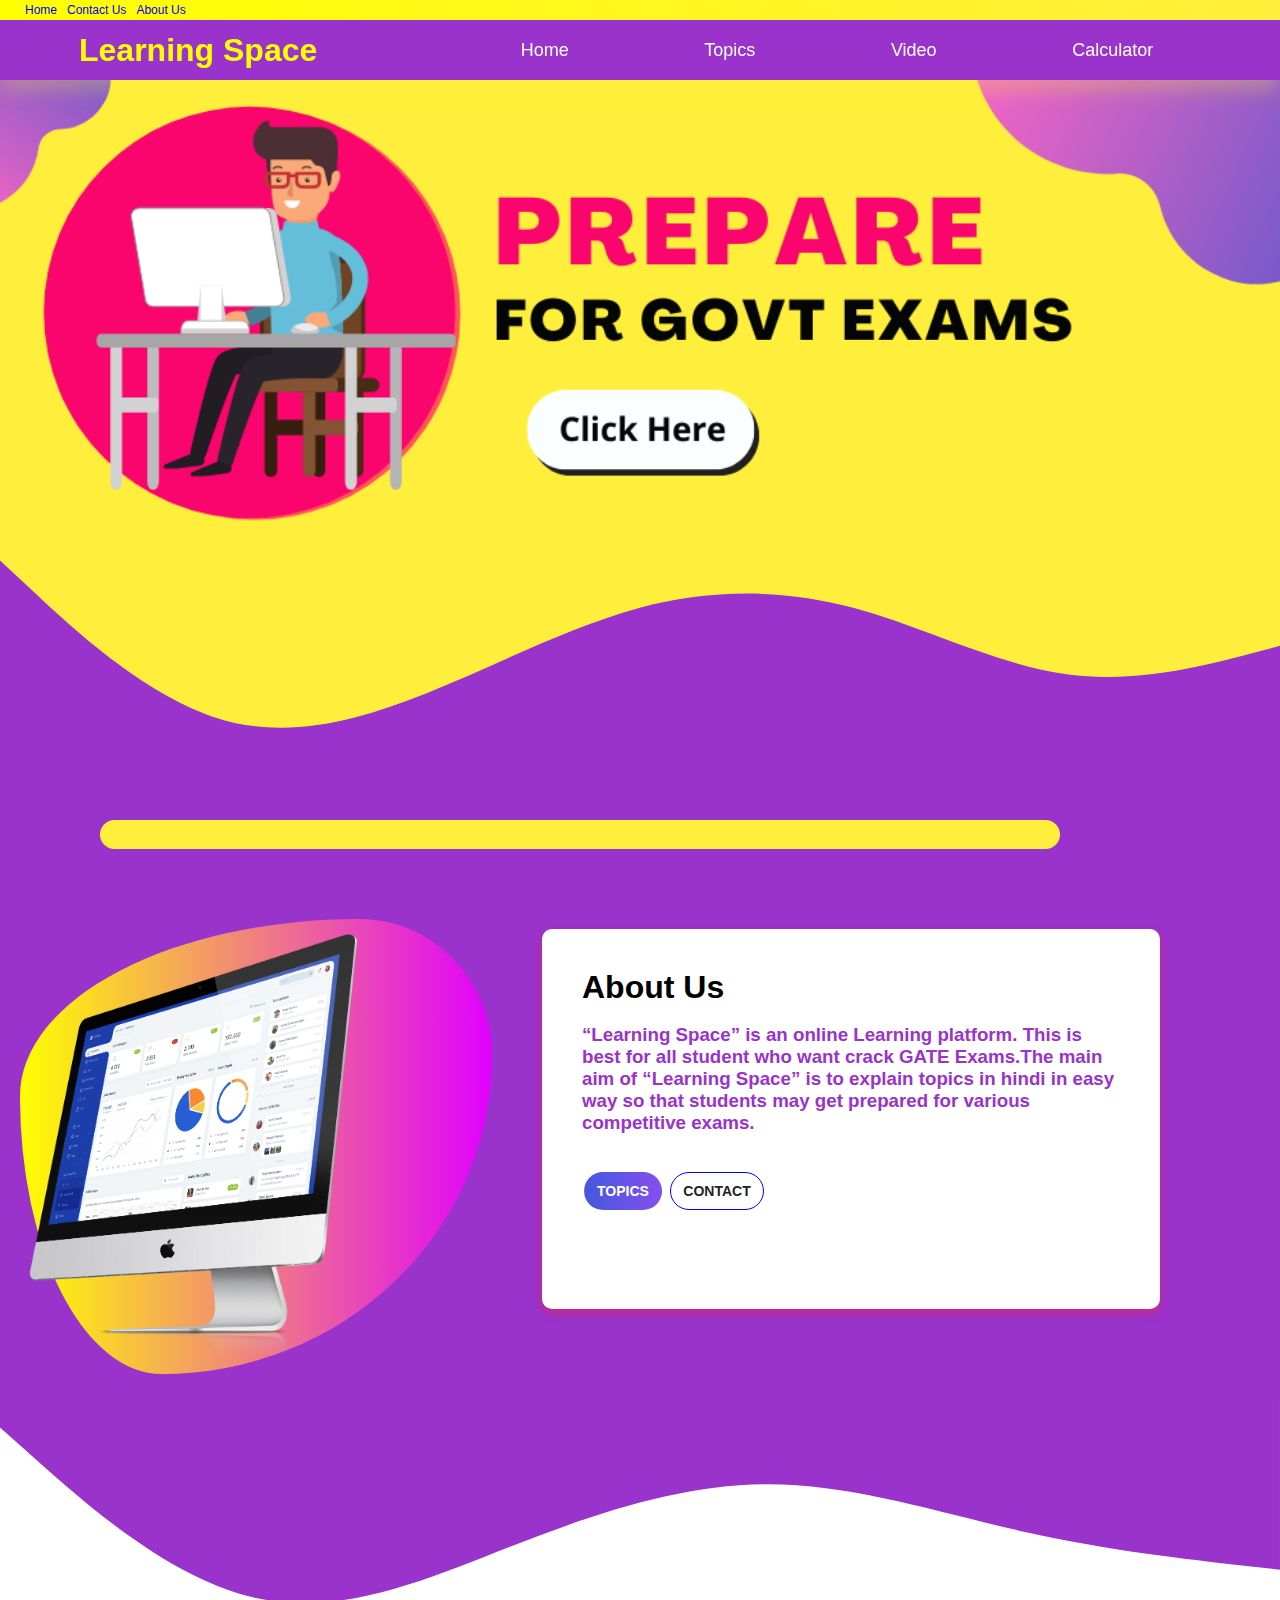
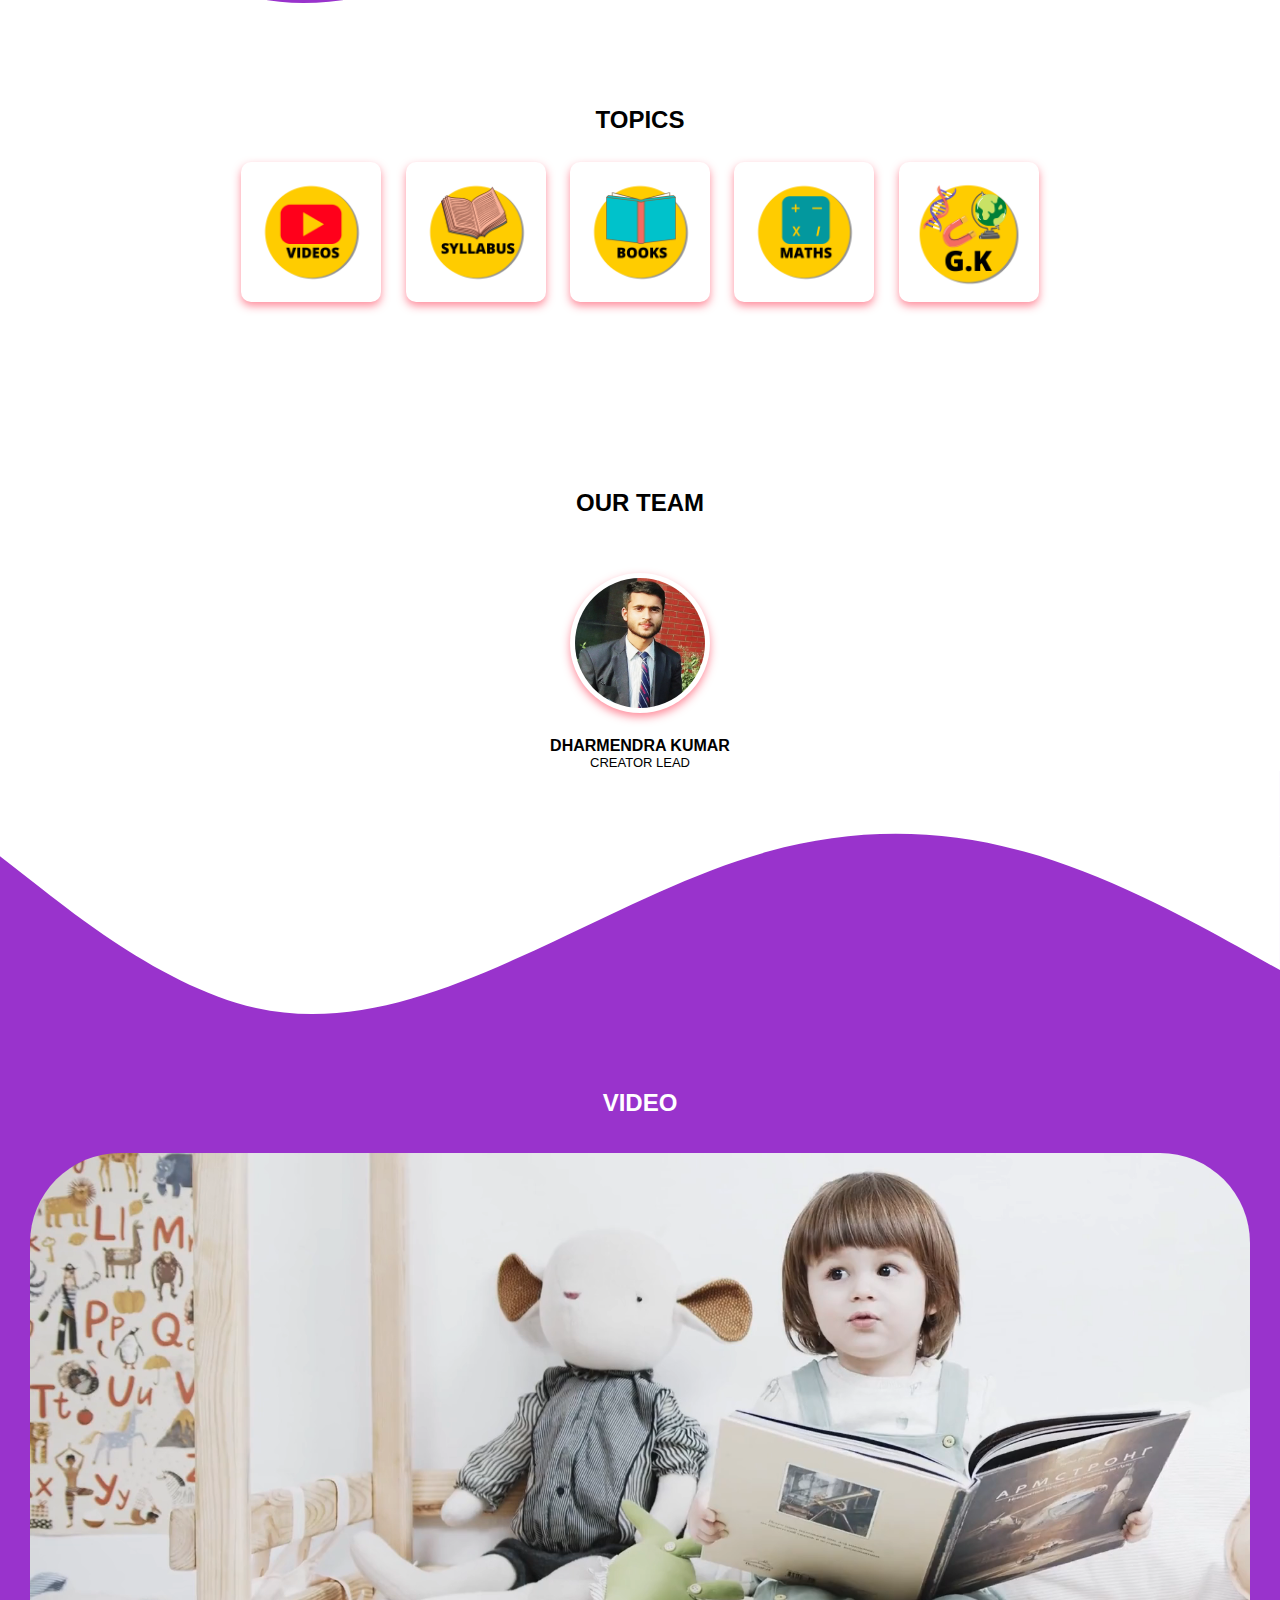
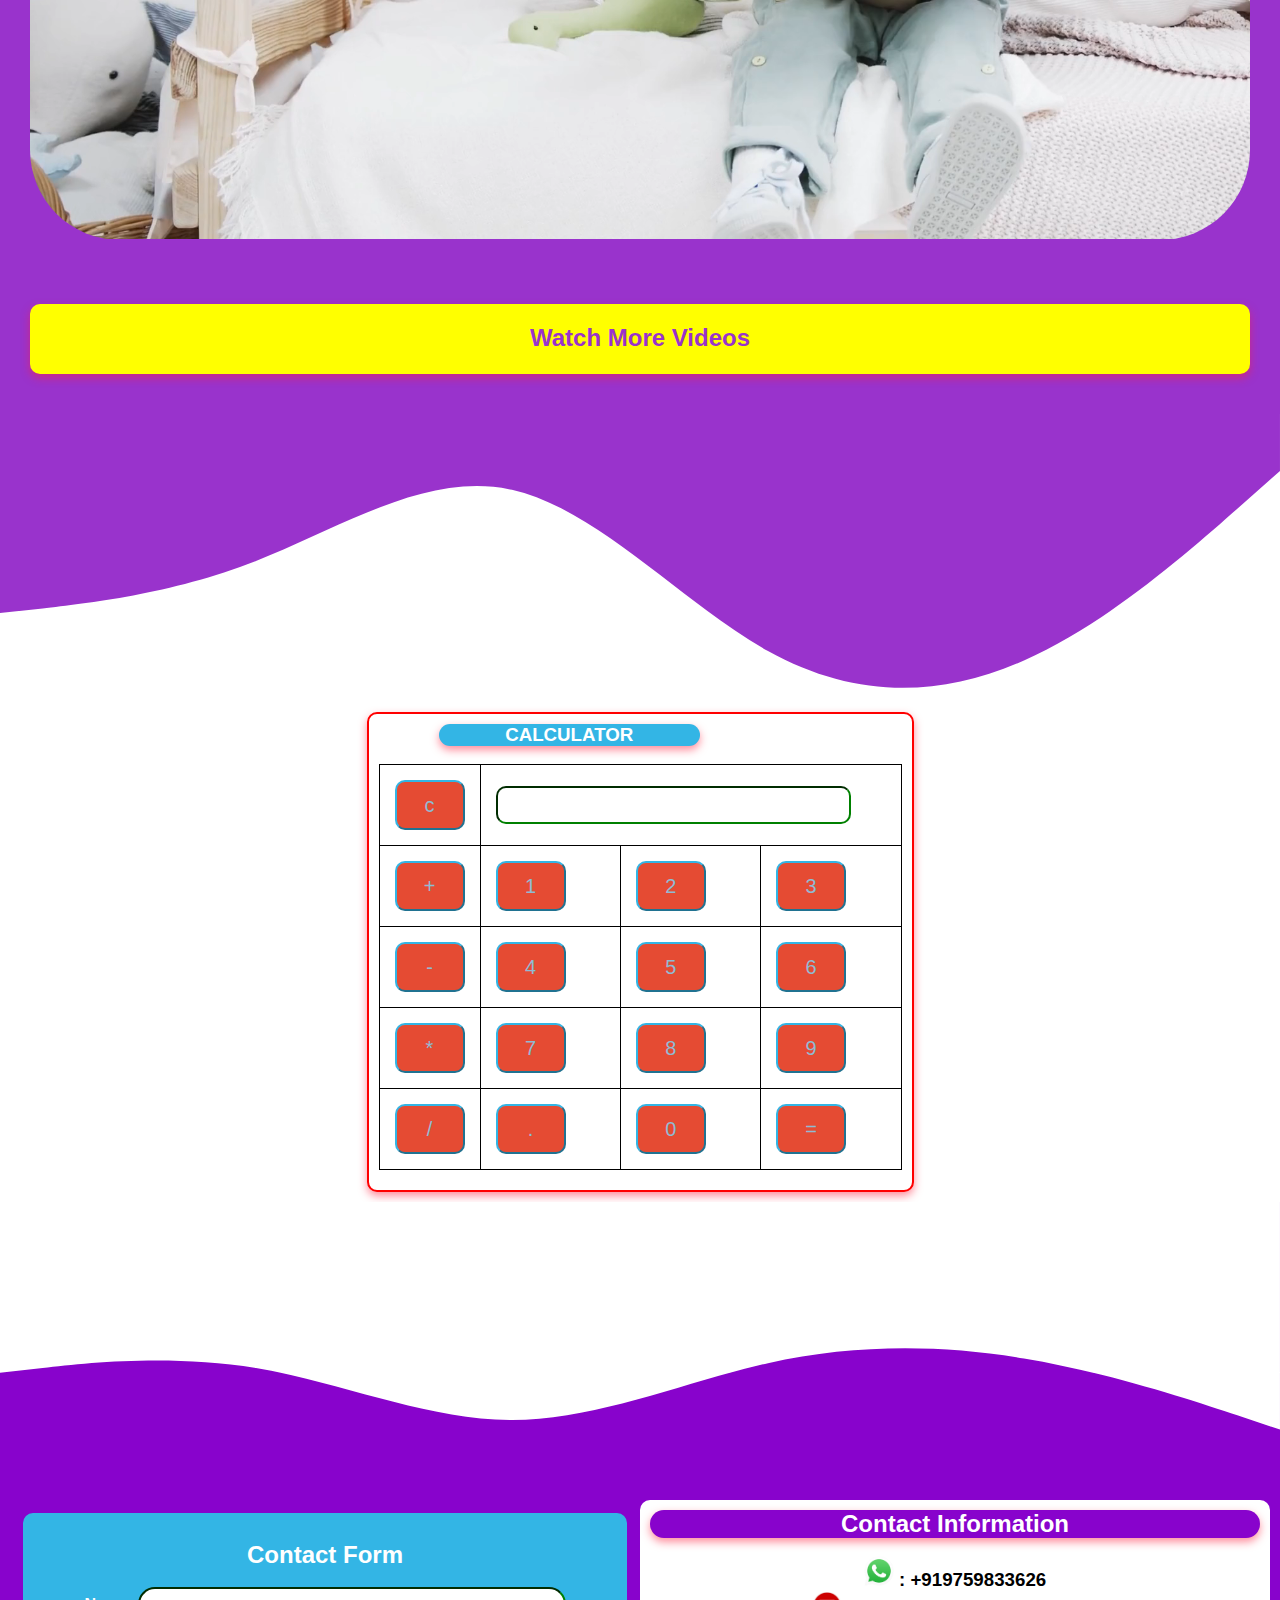
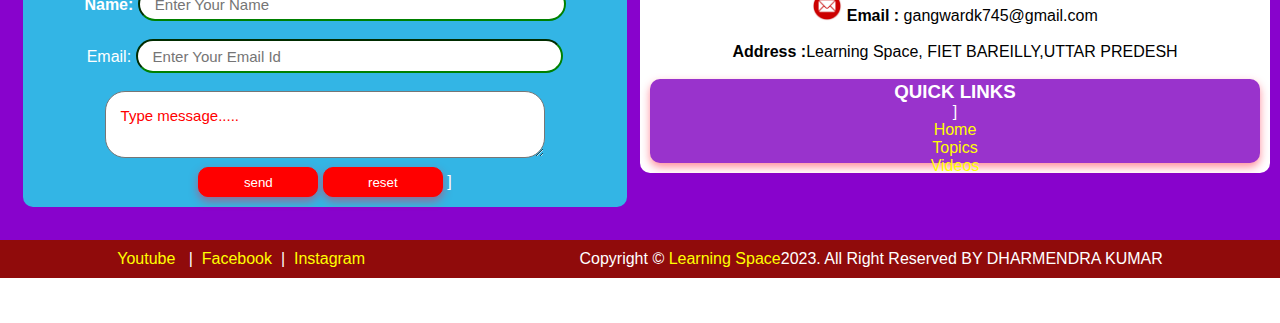
==== index.html @ 19a1e933 "first comment" ====
<!DOCTYPE html>

<html>

<head>
<title>Learning Space</title>
<meta charset="utf-8">
<meta name="viewport" content="width=device-width, initial-scale=1" >
<link rel="stylesheet" type="text/css" href="style.css">
</head>

<body>

 <!-------------------  FIRST UPPER NAVIGATION ------------------------------>

<ul>
	
  <li class="uppertablinks"><a href="#nav"> Home       </a></li>
	<li class="uppertablinks"><a href="#contact"> Contact Us </a></li>
	<li class="uppertablinks"><a href="#about"> About Us   </a></li>

</ul>

<!---------------------------------------------------------------------------->


 <!-------------------------  MAIN NAVIGATION ------------------------>


<header id="nav">
<section class="navsec">  
<!-- LOGO SECTION -->

<div class="logo"> <h1> Learning Space </h1>  </div> 

<!-- TOPIC SECTIONS  -->
<nav>   
<a href="#"> Home </a>
<a href="#topic"> Topics </a>
<a href="#video"> Video </a>
<a href="#calci"> Calculator </a>
</nav>
</section>
</div>
</header>
<!---------------------------------------------------------------------------->


<!---------------------------- WEBSITE MAIN IMAGE BANNER  -------------------------->
<div style=" background-color: #FFEF3C;   " >
<a href="#topic">
<img  class="banimg" src="images\mainposter.png" alt="poster">
</a>
</div>


<!----- WAVE CURVE CREATED BY https://getwaves.io/ ---->

<div style=" background-color: #9933cc ;  text-align:center;  ">
<svg xmlns="http://www.w3.org/2000/svg" viewBox="0 0 1440 320"><path fill="#FFEF3C" fill-opacity="1" d="M0,32L40,69.3C80,107,160,181,240,208C320,235,400,213,480,181.3C560,149,640,107,720,85.3C800,64,880,64,960,85.3C1040,107,1120,149,1200,160C1280,171,1360,149,1400,138.7L1440,128L1440,0L1400,0C1360,0,1280,0,1200,0C1120,0,1040,0,960,0C880,0,800,0,720,0C640,0,560,0,480,0C400,0,320,0,240,0C160,0,80,0,40,0L0,0Z"></path>
</svg>
</div>
<!---------------------------------------------------------------------------->



<!----------------------- MARQUES LATEST NEWS --------------------------->

<div  style="background-color: #9933cc;"> 
<div  class="news" style="width: 75%; align-content: center;" >
<div  style="text-align: center; ">

<marquee max-width: 100%; height: auto;  behavior="scroll" scrollamount="5" direction="LEFT"  onmouseover="this.stop();" onmouseout="this.start(); " >

&nbsp;&nbsp;&nbsp;&nbsp;&nbsp;&nbsp;&nbsp;&nbsp;&nbsp;&nbsp;&nbsp;&nbsp;

<a href="#topic" style="font-size: large; text-align: left;" target="_self">
<b>Topics</b>
<img height="20px" src="images\new_2.gif" width="30px" />
</a>

&nbsp;&nbsp;&nbsp;&nbsp;&nbsp;&nbsp;|&nbsp;&nbsp;&nbsp;&nbsp;&nbsp;&nbsp;

<a href="syllabus.html" style="font-size: large; text-align: left;" target="_self">
<b>Syllabus</b>
<img height="20px" src="images\new_2.gif" width="30px" />
</a>

&nbsp;&nbsp;&nbsp;&nbsp;&nbsp;&nbsp;|&nbsp;&nbsp;&nbsp;&nbsp;&nbsp;&nbsp;

<a href="gk.html" style="font-size: large; text-align: left;" target="_self">
<b>General Knowledge</b>
<img height="20px" src="images\new_2.gif" width="30px" />
</a>

&nbsp;&nbsp;&nbsp;&nbsp;&nbsp;&nbsp;|&nbsp;&nbsp;&nbsp;&nbsp;&nbsp;&nbsp;

<a href="math.html" style="font-size: large; text-align: left;" target="_self">
<b>Maths</b>
<img height="20px" src="images\new_2.gif" width="30px" />
</a>

&nbsp;&nbsp;&nbsp;&nbsp;&nbsp;&nbsp;|&nbsp;&nbsp;&nbsp;&nbsp;&nbsp;&nbsp;

<a href="books.html" style="font-size: large; text-align: left;" target="_self">
<b>Books</b>
<img height="20px" src="images\new_2.gif" width="30px" />
</a>

&nbsp;&nbsp;&nbsp;&nbsp;&nbsp;&nbsp;|&nbsp;&nbsp;&nbsp;&nbsp;&nbsp;&nbsp;

<a href="#video" style="font-size: large; text-align: left;" target="_self">
<b>Videos</b>
<img height="20px" src="images\new_2.gif" width="30px" />
</a>

 &nbsp;&nbsp;&nbsp;&nbsp;&nbsp;&nbsp;|&nbsp;&nbsp;&nbsp;&nbsp;&nbsp;&nbsp;

<a href="#calci" style="font-size: large; text-align: left;" target="_self">
<b>Calculator</b>
<img height="20px" src="images\new_2.gif" width="30px" />
</a>

&nbsp;&nbsp;&nbsp;&nbsp;&nbsp;&nbsp;|&nbsp;&nbsp;&nbsp;&nbsp;&nbsp;&nbsp;

<a href="#contactus" style="font-size: large; text-align: left;" target="_self">
<b>Contact Us</b>
<img height="20px" src="images\new_2.gif" width="30px" />
</a>

&nbsp;&nbsp;&nbsp;&nbsp;&nbsp;&nbsp;|&nbsp;&nbsp;&nbsp;&nbsp;&nbsp;&nbsp;

<a href="#about" style="font-size: large; text-align: left;" target="_self">
<b>About Us</b>
<img height="20px" src="images\new_2.gif" width="30px" />
</a>

&nbsp;&nbsp;&nbsp;&nbsp;&nbsp;&nbsp;|&nbsp;&nbsp;&nbsp;&nbsp;&nbsp;&nbsp;

</marquee>
</div>
</div>


<!---------------------------------------------------------------------------->



<!--------------------------- WEB CONTENT 1  ABOUT US-------------------------->

<div class="lft" >

<div class="rightside " >
<img  class="rsimg"  src="images\teach.png"  style="width:350px;" >
</div>

</div> 

<div class="rgt" >

<div style="background-color: white; " class="leftside card  " >

<h1>About Us </h1>
<br>
<h3 style="color: #9933cc;">“Learning Space” is an online Learning platform. This is best for all student who want crack GATE Exams.The main aim of “Learning Space” is to explain topics in hindi in easy way so that students may get prepared for various competitive exams.</h3>

<br>

<br>
<a class="btn1" href="#topic"> Topics </a>
<a class="btn2"  href="#contact"> Contact </a>
</div>

</div>



<div style="background-color: white;" >
 <svg xmlns="http://www.w3.org/2000/svg" viewBox="0 0 1440 320"><path fill="#9933cc" fill-opacity="1" d="M0,32L48,74.7C96,117,192,203,288,224C384,245,480,203,576,165.3C672,128,768,96,864,96C960,96,1056,128,1152,149.3C1248,171,1344,181,1392,186.7L1440,192L1440,0L1392,0C1344,0,1248,0,1152,0C1056,0,960,0,864,0C768,0,672,0,576,0C480,0,384,0,288,0C192,0,96,0,48,0L0,0Z"></path></svg>

</div>


<!---------------------------------------------------------------------------->


</div>



<!-------------------------------- TOPICS CARD -------------------------->


<div  id="topic" style=" background-color: white;" >
<br>

<h2 style="text-align: center;">TOPICS</h2> 


<div style="text-align: center; padding: 18px;">
<a href="video.html" target="_blank">
<img class="card" src="images\1.png" alt="video" style=" margin :10px ;padding: 10px; width:120px"> 
</a>
 
<a href="syllabus.html" target="_blank">
<img class="card" src="images\2.png" alt="syllabus" style=" margin :10px ;padding: 10px;width:120px">
</a>

<a href="books.html" target="_blank">
<img class="card" src="images\3.png" alt="Books" style="margin :10px ; padding: 10px;width:120px">
</a>

<a href="math.html" target="_blank">
<img class="card" src="images\5.png" alt="maths" style="margin :10px ; padding: 10px; width:120px">
</a>

<a href="gk.html" target="_blank">
<img class="card" src="images\6.png" alt="gk" style="margin :10px ; padding: 10px; 
  width:120px">
</a>
</div>

</div>

</div>



<!----------------------------  OUR TEAM AVATAR   -------------------------->

<div style="text-align:center; padding-top: 155px; padding-bottom: 45px;" >
  <h2 >OUR TEAM</h2> 
<br>
<br>

<div class="avtr" style=" text-align: center; ">
  <img class="card" src="WhatsApp Image 2023-12-04 at 12.26.39_1eba8941.jpg" alt="er Avatar" style=" width:130px; height:130px; border-radius: 100px;  padding: 5px; margin: 20px;">
  <p><b>DHARMENDRA KUMAR</b></p>
   <p style="font-size: 13px;  "> CREATOR LEAD </p>
</div>













<!---------------------------------------------------------------------------->


 

<!----------------------  CURVE ------------------------------->

<div style="background-color: #9933cc">
<svg xmlns="http://www.w3.org/2000/svg" viewBox="0 0 1440 320"><path fill="white" fill-opacity="1" d="M0,96L48,133.3C96,171,192,245,288,266.7C384,288,480,256,576,213.3C672,171,768,117,864,90.7C960,64,1056,64,1152,90.7C1248,117,1344,171,1392,197.3L1440,224L1440,0L1392,0C1344,0,1248,0,1152,0C1056,0,960,0,864,0C768,0,672,0,576,0C480,0,384,0,288,0C192,0,96,0,48,0L0,0Z"></path></svg>
</div>

<!------------------------------------------------------------>


 

<!--------------------------------  VIDEO --------------------------------->


<div  style="text-align: center; padding: 30px; background-color: #9933cc; "  >

  <h2 id="video" style="text-align: center; color:white;">VIDEO</h2> 
<br><br>

<video   loop autoplay muted   width="100%"  style="border-radius: 90px;">
<source src="videos/video1.mp4" type="video/mp4" ></video>
</div>

<div  style=" text-align: center; padding:30px; height: 80px; background-color: #9933cc; ">
<div class="card" style="background-color: yellow;  padding:20px;  height: 30px;">
<a style="text-decoration: none; " href="video.html"> 
<h2 style="color: #9933cc;  font-family: arial;">Watch More Videos</h2> 
</a>
</div>
</div>

<div style="background-color:white; ">

<svg xmlns="http://www.w3.org/2000/svg" viewBox="0 0 1440 320">
  <path fill="#9933cc" fill-opacity="1" d="M0,224L48,218.7C96,213,192,203,288,165.3C384,128,480,64,576,85.3C672,107,768,213,864,266.7C960,320,1056,320,1152,277.3C1248,235,1344,149,1392,106.7L1440,64L1440,0L1392,0C1344,0,1248,0,1152,0C1056,0,960,0,864,0C768,0,672,0,576,0C480,0,384,0,288,0C192,0,96,0,48,0L0,0Z">  
  </path>
</svg>
</div>

<!---------------------------------------------------------------------------->



<!-----------------------------  BASIC CALCULATOR ------------------------------->

<div id="calci" class="calci" style="background-color: white; ">
<div  class="card"  ng-app="" style="background-color: white; padding: 10px 10px; border: solid 2px red;  " >
<div class="card" style="text-align: center; color: white; background-color: #33b5e5; border-radius: 40px; margin-left:60px; width:50%;">
<h3>CALCULATOR</h3>
</div>
<br>

<!--------------------- CALCULATOR JAVASCRIPT  --------------------->
<script>
//function for displaying values
function dis(val)
{
document.getElementById("edu").value+=val
 }
//function for evaluation
function solve()
{
let x = document.getElementById("edu").value
let y = eval(x)
document.getElementById("edu").value = y
}
//function for clearing the display
function clr()
{
document.getElementById("edu").value = ""
}
</script>

<!------------------------------------------------------------->
<!------------------------- CALCULATOR TABLE ----------------------->

<table   >
<tr>
<td><input type="button" value="c" onclick="clr()"/> </td>
<td colspan="3"><input type="text" id="edu"/></td>
<!-- clr() function will call clr to clear all value -->
</tr>


<tr>
<!-- creating buttons and assigning values-->
<td><input type="button" value="+" onclick="dis('+')"/> </td>
<td><input type="button" value="1" onclick="dis('1')"/> </td>
<td><input type="button" value="2" onclick="dis('2')"/> </td>
<td><input type="button" value="3" onclick="dis('3')"/> </td>
</tr>

<tr>
<td><input type="button" value="-" onclick="dis('-')"/> </td>
<td><input type="button" value="4" onclick="dis('4')"/> </td>
<td><input type="button" value="5" onclick="dis('5')"/> </td>
<td><input type="button" value="6" onclick="dis('6')"/> </td>
</tr>

<tr>
<td><input type="button" value="*" onclick="dis('*')"/> </td>
<td><input type="button" value="7" onclick="dis('7')"/> </td>
<td><input type="button" value="8" onclick="dis('8')"/> </td>
<td><input type="button" value="9" onclick="dis('9')"/> </td>
</tr>

<tr>
<td><input type="button" value="/" onclick="dis('/')"/> </td>
<td><input type="button" value="." onclick="dis('.')"/> </td>
<td><input type="button" value="0" onclick="dis('0')"/> </td>
<!-- Evaluating function call eval()-->
<td><input type="button" value="=" onclick="solve()"/> </td>
</tr>

</table>

</div>
</div>




<!-------------------------------- CURVE -------------------------------------------->
<div style="background-color: #8803cc;">
<svg xmlns="http://www.w3.org/2000/svg" viewBox="0 0 1440 320"><path fill="white" fill-opacity="1" d="M0,192L48,186.7C96,181,192,171,288,186.7C384,203,480,245,576,245.3C672,245,768,203,864,181.3C960,160,1056,160,1152,176C1248,192,1344,224,1392,240L1440,256L1440,0L1392,0C1344,0,1248,0,1152,0C1056,0,960,0,864,0C768,0,672,0,576,0C480,0,384,0,288,0C192,0,96,0,48,0L0,0Z"></path></svg>
</div>

<!---------------------------------------------------------------------------->




<!--------------------------------  FOOTER -------------------------->

<!---------------------------- CONTACT US LEFT ------------------------->

<div id="contact" style="padding: 10px; background-color: #8803cc; height: 330px;">

<div class="mobwid" >
<div  style=" margin: 13px; padding: 10px 10px; background-color: #33b5e5; color: white;  border-radius: 10px;   ">
<br>


<h2 style="text-align: center;"> Contact Form </h2>
<br>
<form  name="contusform"  autocomplete="on" onsubmit="return validationForm()">
<div style="text-align:center">

<label for="fname"><b>Name:</b></label>
<input style="height: 30px; width: 70%; border-radius:20px; outline: none; padding-left: 15px;   font-size:15px;" type="text" id="fname" name="fname" placeholder="Enter Your Name"  size="45" required>

<br><br>

<label for="email">Email:</label>
<input style="height: 30px; width: 70%; border-radius:20px; outline: none; padding-left: 15px;   font-size:15px;" type="text" id="email" name="email" placeholder="Enter Your Email Id" size="45" required><br><br>

<textarea style="height: 35px; width: 70%; border-radius:20px; outline: none; padding: 15px; color:red; font-size:15px;" name="message" rows="3"    required>Type message.....</textarea>

  <br>

<input class="card" type="submit" value="send" style="border:solid 1px red; padding:2px 2px; background-color: red; color: white; width: 120px; height: 30PX; ">

<input class="card" type="reset" value="reset" style="margin-top: 5px; border:solid 1px red; padding:2px 2px; background-color: red; color: white; width: 120px; height: 30PX; ">
]
</div>
</form>
</div>
</div>
  
<!---------------------------------------------------------------------------->



<!----------------------------- QUICK LINKS RIGHT----------------------------->



<div class="mobwid" >
<div  style="  border-radius: 10px;   padding:10px; background-color: white;   ">

<h2 class="card" style="text-align: center; color: white; background-color: #8803cc; border-radius: 20px;"> Contact Information</h2>
<br>
<h3><img height="30px" src="images\whatsapp.png" width="30px"/>
<b> : +919759833626</b>
</h3>
<p>
  <img height="30px" src="images\mail.png" width="30px"   />
<b>Email : </b>gangwardk745@gmail.com
</p>
<br>
<p><b>Address :</b>Learning Space, FIET BAREILLY,UTTAR PREDESH </p>
<br>
<div class="card"  style=" color: white; padding: 2px 10px; background-color: #9933cc;  height: 80px;">
<h3> QUICK LINKS </h3>
	]<a href="#nav"><p style=" color: yellow;">Home</p></a>
	<a href="#topic"><p style=" color: yellow;">Topics</p></a>
	<a href="#video"><p style=" color: yellow;">Videos </p></a>
</div>
</div>
</div>
</div>

<!---------------------------------------------------------------------------->


<!---------------COPY RIGHT ----------->
<div class="cpyrgt">



















<div>
<a href="#"  style=" color: yellow;">Youtube</a> &nbsp; |&nbsp;

<a href="#"  style=" color: yellow;">Facebook</a>&nbsp; |&nbsp;
<a href="#"  style=" color: yellow;">Instagram</a>
</div>
	
<div>
<p>Copyright &#169; 
<a href="#" style="color:yellow;">Learning Space</a>2023. All Right Reserved BY DHARMENDRA KUMAR
</p>
</div>
</div>

 <!---------------------------------------------------------------------------->

</body>
</html>
---- style.css ----
/* ----- CSS (DHARMENDRA | DIA-58) -------*/

* { margin: 0; padding: 0; font-family: arial;}
a { text-decoration: none; }
p { font-family: arial; }


/* ------ SMOOTH SCROLLING ---------- */
 html {scroll-behavior: smooth;}


/* --------------- SCROLL BUTTON STYLE width------------- */
::-webkit-scrollbar {width: 10px;}

/* Track */
::-webkit-scrollbar-track {
  box-shadow: inset 0 0 35px #FFEF3C; 
  border-radius: 0px;
}
 
/* Handle */
::-webkit-scrollbar-thumb {
  background:#9933cc  ;  
  border-radius: 10px;
}

/* Handle on hover */
::-webkit-scrollbar-thumb:hover {
  background: teal; 
}
/*-----------------------------------------------------*/


 /*----------------- TABLE -------------------*/

.tbl{ padding: 20px;}
table {width:100%;}
table,th,td {border:1px solid black; border-collapse:collapse;}
th,td {padding:15px; text-align:left;}
.table th {background-color:orange; color:black;}
.table tr:nth-child(even){background-color:#eee;}
.table tr:nth-child(odd) { background-color:#fff;}

/*-----------------------------------------------------*/



/*--------  FIRST UPPER NAV USING LIST -------*/

ul {
list-style: none; /* make list horizontal and remove dots */
background-image: linear-gradient(to right,  yellow  0%, #FFEF3C 99%);
height: 20px;  line-height: 20px;
font-size: 12px; font-family: arial;
padding-left: 20px;
}
.uppertablinks a { float: left; padding: 0px 5px; text-decoration: none;}


/*-----------------------------------------------------*/



/*-----------   MAIN NAVIGATION   ----------*/

/* ------   NAV  STICKY CSS ---------- */

#nav { top:0; position:-webkit-sticky; position:sticky; }

/* ------   NAV  MENU STYLE  ---------- */
.navsec { 
  background-image: linear-gradient(to top, #9933cc 20%, #9933cc 80%);  
  box-shadow: 0 10px 20px rgba(255, 239, 60 , .3);	 
  width: 100%; height :60px;  display: flex; 
  justify-content: space-around;  align-items: center; }

/*-------- LOGO SECTION -------*/

.logo { width: 20%; color: yellow; padding-left: 20px; }
.logo h1{font-family:Arial ;}

/*-------- NAV TOPIC SECTIONS  -------*/

nav {	width: 60%; display: flex; justify-content: space-around; }
nav a {color: white; text-decoration: none; font-family:Arial ;
    font-size: 18px; }
nav a:hover { color: yellow;}

/*-----------------------------------------------------*/




/*--------------  WEBSITE IMAGE BANNER  ---------------*/

.banimg { width:100%; margin-bottom: 0px; min-height:100%;  }

/*-----------------------------------------------------*/




/*  ---------------- MARQUES LATEST NEWS ------------*/

.news{padding: 0px; font-family: arial;  text-align: left;  
  border-radius: 23px; background-color : #FFEF3C; 
  margin-left: 100px; margin-bottom: 50px; }

.news a { text-decoration: none;  color :black; align-content: center;}
.news a:hover{ color: blue;}

/*-----------------------------------------------------*/



/*---------------------------  WEB CONTENT 1 ------------------------*/

/*---------------------- MOBILE RESPONSIVE -----------------*/

.lft {height:500px; width:40%; float:left; background-color:#9933cc;}

.rgt {height:500px; width:60%; float:left; background-color:#9933cc;}

@media screen and (max-width:800px) {.lft,.rgt {width: 100%;}}

/*-----------------------------------------------------*/

/*-------------- IMAGE BACKGROUND CURVE -----------------*/

.rightside   {
	border-radius: 72% 28% 70% 30% / 39% 30% 70% 61% ;
	background: linear-gradient(to right, yellow, #e100ff);
	margin: 20px;   }

/*-----------------------------------------------------*/



/*------------------ ABOUT SECTION  -------------------*/

.leftside { font-family: arial; padding: 40px; margin: 30px; 
 border-radius: 50px; width: 70%; height: 60%; }

.leftside .btn1, .btn2 {
text-decoration: none;
font-weight: 900;
font-size: 14px;
font-family: arial;
text-align: center;
padding: 10px 12px;
cursor: pointer;
text-transform: uppercase;
border-radius: 30px;
display: inline-block;
margin: 2px;
 transition: 0.6s;
}

.leftside .btn1 {color:#fff;letter-spacing: 0;
background-image: linear-gradient(to right, #4458dc 0%, #854fee 100%);
border :double 1px transparent;
box-shadow: 0 10px 30px rgba (118, 85, 225 , .3);

}

.leftside .btn2{border: 1px solid blue; color:#222; 
	background-color: #fff; box-shadow: none;   }


.leftside .btn1:hover {border: 1px solid blue;color:#222;
 background-color: #fff;box-shadow: none;
 background-image: none;   }

.leftside .btn2:hover {color:#fff;letter-spacing: 0;
	background-image: linear-gradient(to right, #4458dc 0%,  #854fee 100%);border: 0px;}


/*------------------------------------------------------------------*/



/*----------------------- TOPIC CARD  -----------------------*/

 .card {
  box-shadow: 0 4px 8px 0 rgba(255, 29, 60,0.5);
  transition: 0.6s; 
  border-radius: 10px;}

.card:hover{
	border: solid 0px;
	border-color: orange;
  box-shadow: 0 10px 20px 0 rgba(1, 213, 217,0.5);}

/*------------------------------------------------------------------*/



/* ------------ MOBILE RESPONSIVE FOR  OUR TEAM AVATAR -------------- */

.avtr{   width:25%;  display: inline-block; }

@media screen and (max-width: 800px) {.avtr {width: 50%;  height: 100%;}}

/*------------------------------------------------------------*/





/*----------------  CALCULATOR  BOX  ----------*/
 .calci
 {
 background-color: #33b5e5;
 height: 480px; 
 font-family: arial;
 padding: 10px; 
 padding-bottom: 10px;   
 display: flex;
 justify-content: space-around;
 }

/*----------------   STYLING FOR CALCULATOR  ----------*/

input[type="button"] {
height:50px;
border-radius: 10px;
background-color:#e54b33;
color: black;
border-color:#33b5e5 ;
width:70px;
font-size:20px;
color:rgb(144, 187, 211);
}

input[type="text"] {
border-radius: 10px;
text-align: left;
background-color:white;
border-color:green;
width:90%;
font-size:30px;
color: red;
}

/*------------------------------------------------------------*/



/*---------------------- FOOTER ---------------------------*/

/* ------------  MOBILE RESPONSIVE FOR CONTACT FORM -------------- */


.mobwid {float:left;  width:50%; height:100%;}

@media screen and (max-width: 800px) {.mobwid {width: 100%;} }

/*------------------------------------------------------------*/


/* ------------  COPYRIGHT FOOTER -------------- */ 

.cpyrgt{
 background-color: #900b0b;
 color: white;
 font-family: arial;
 padding: 10px; 
 padding-bottom: 10px;   
 display: flex;
 justify-content: space-around;"

 }
 
/*------------------------------------------------------------*/
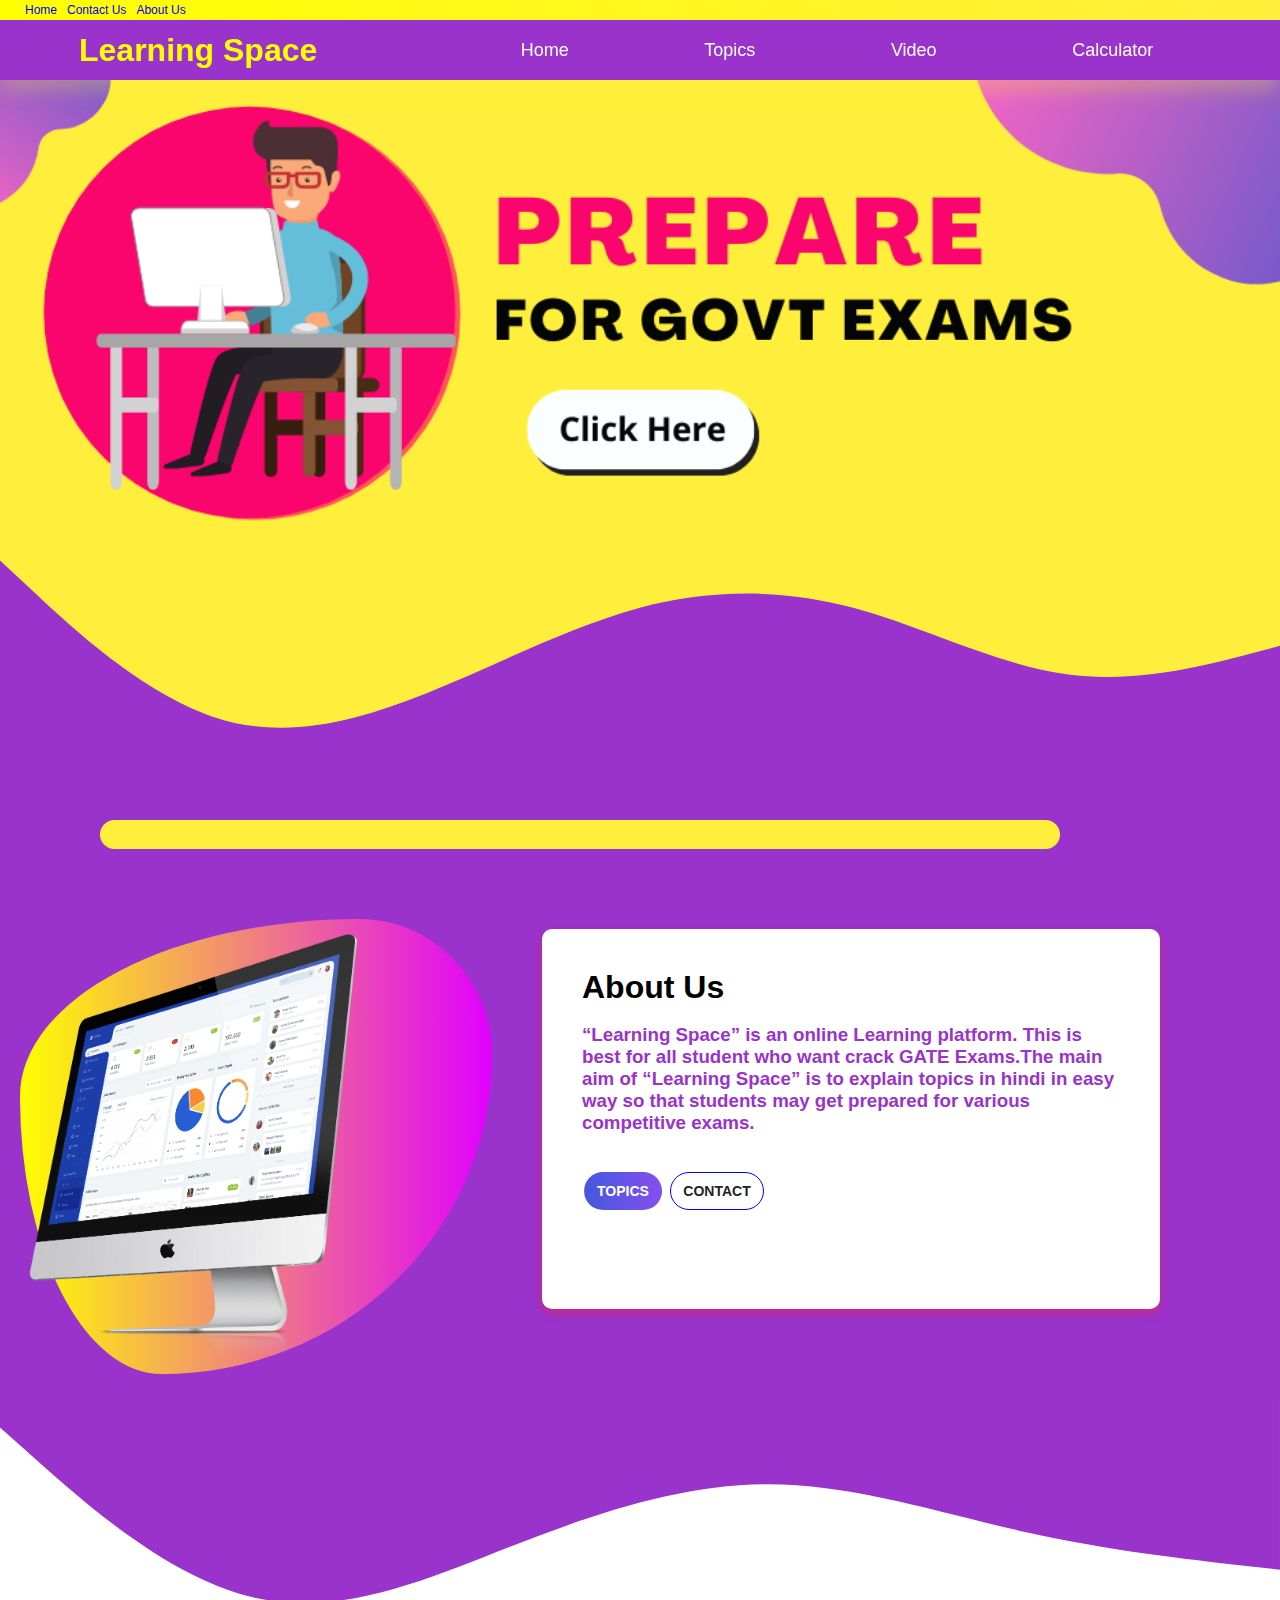
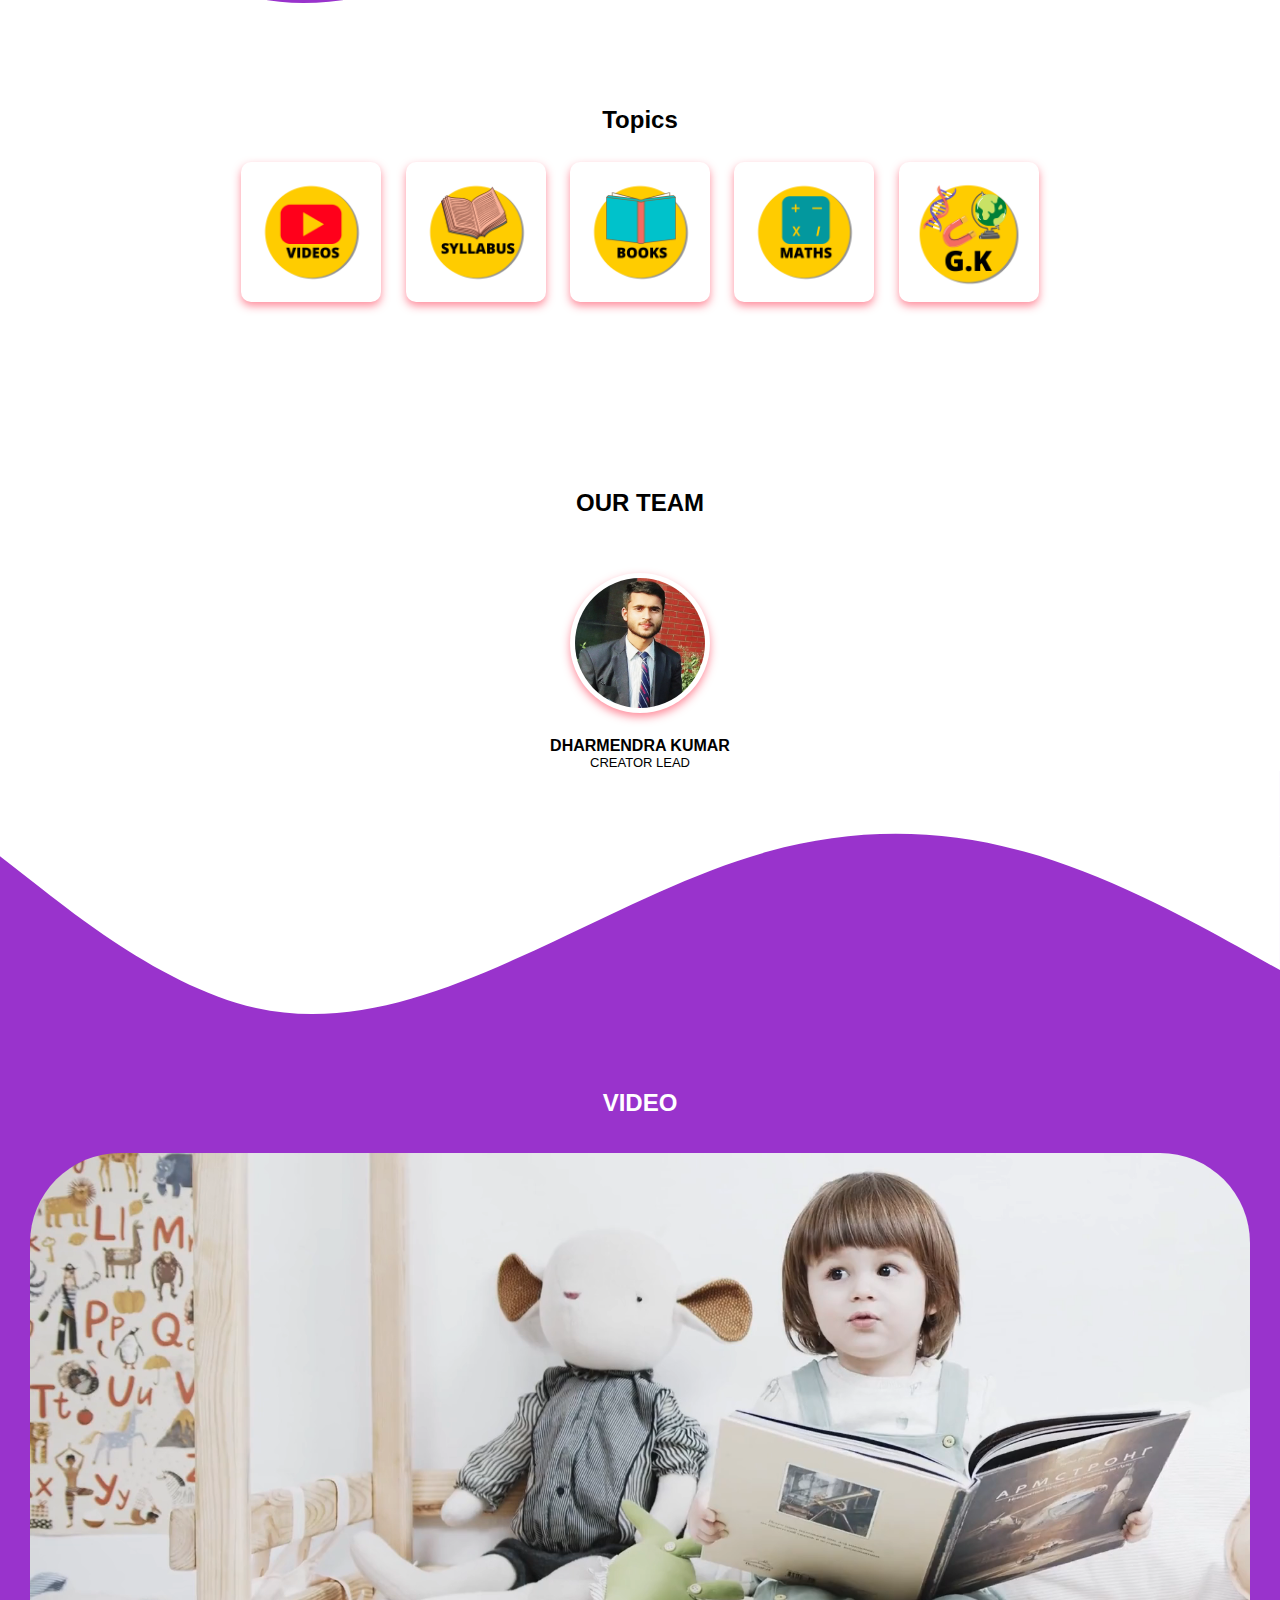
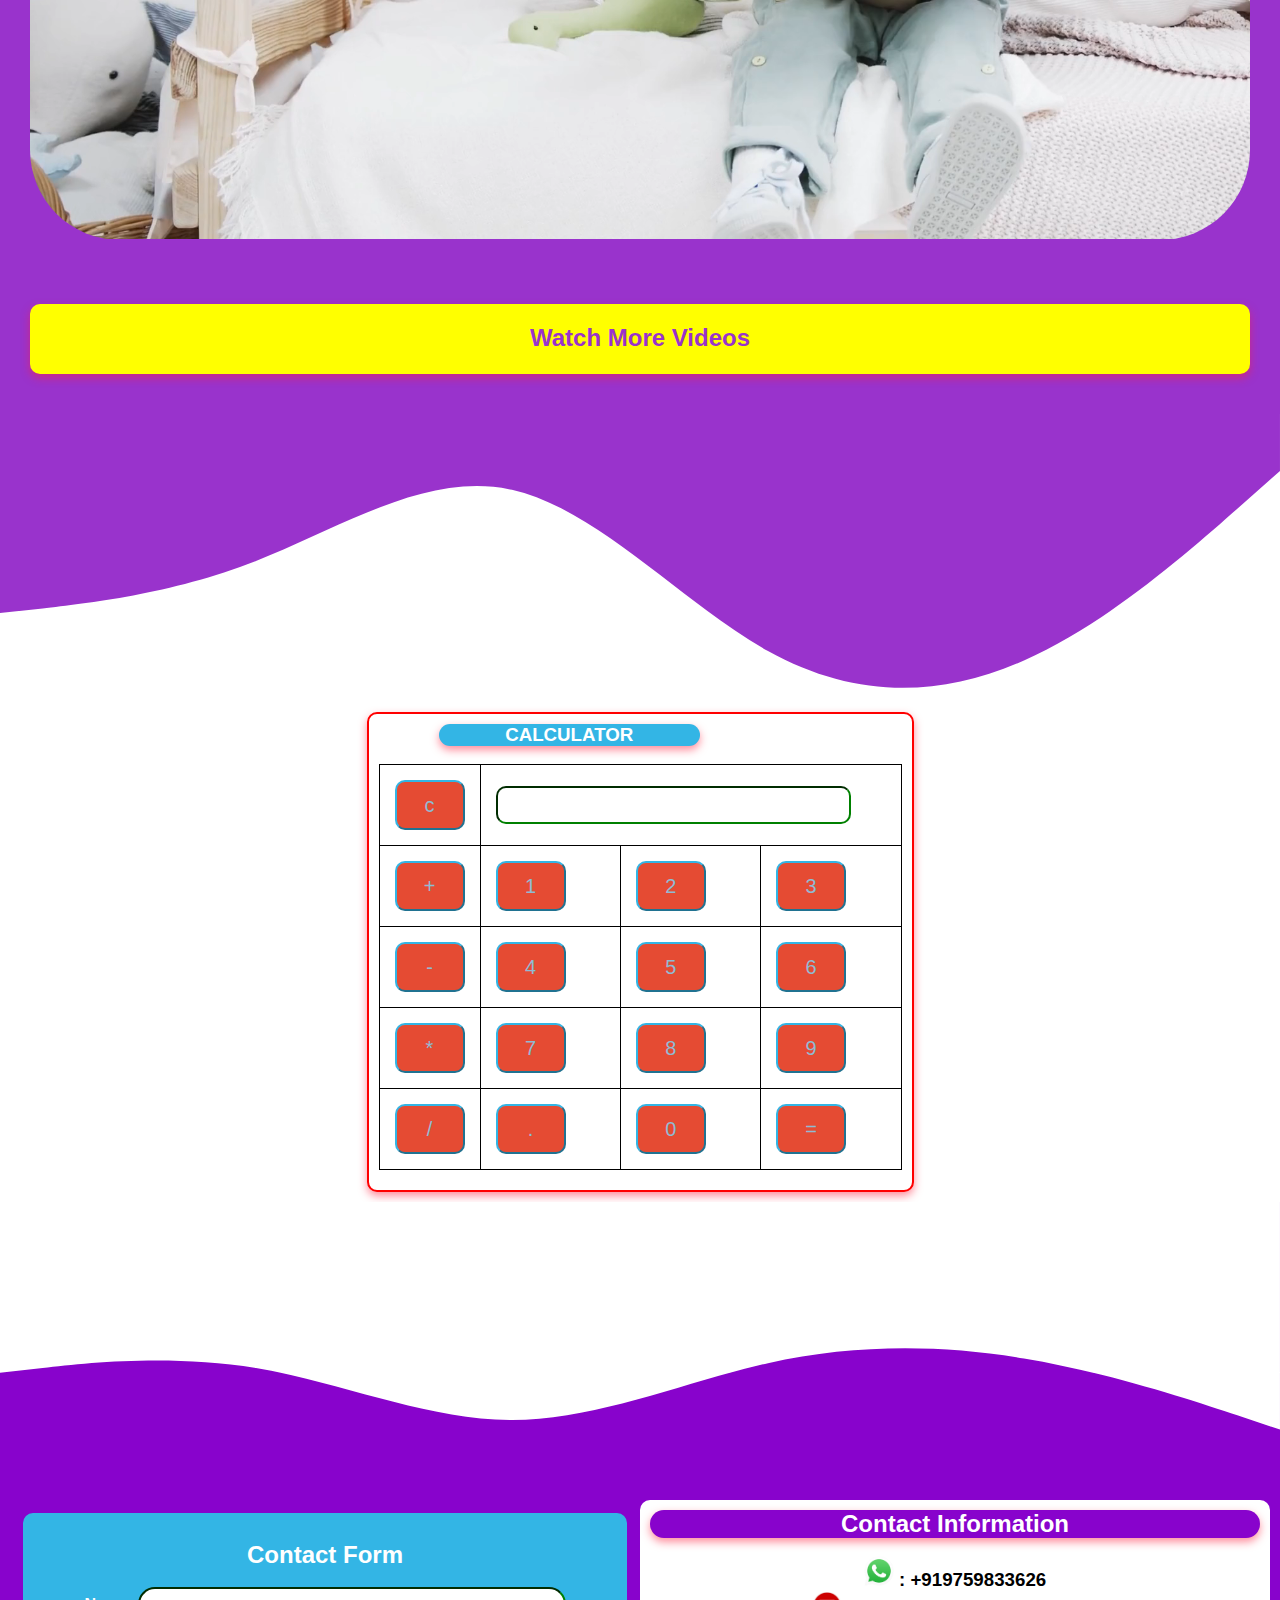
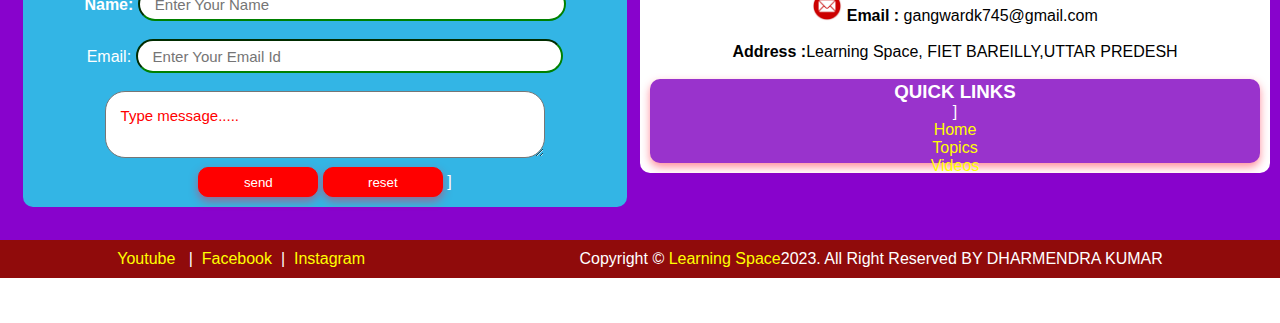
==== commit da703c42: "change layout of topics" ====
--- a/index.html
+++ b/index.html
@@ -194,7 +194,7 @@
 <div  id="topic" style=" background-color: white;" >
 <br>
 
-<h2 style="text-align: center;">TOPICS</h2> 
+<h2 style="text-align: center;">Topics</h2> 
 
 
 <div style="text-align: center; padding: 18px;">
